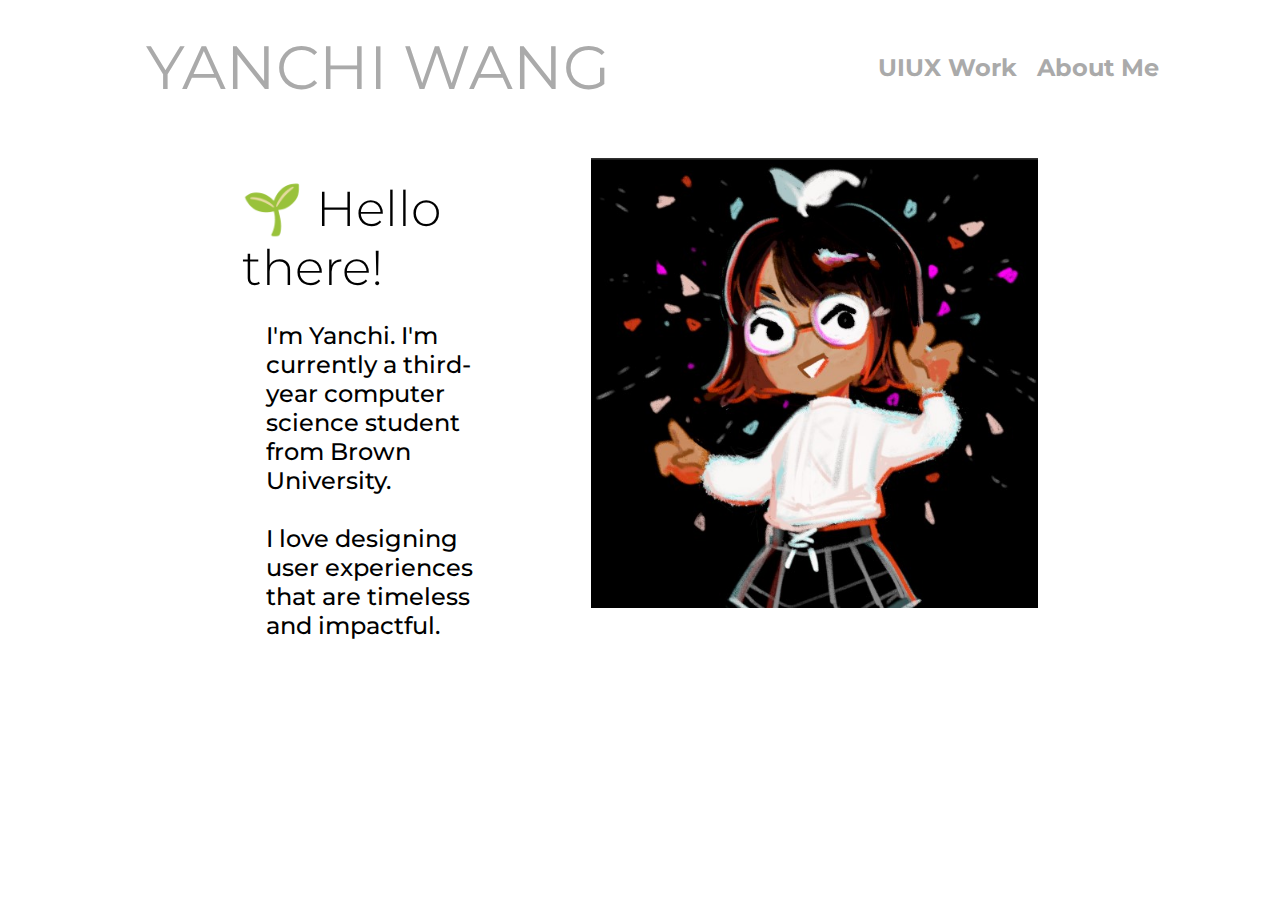
==== about-me.html @ a6651280 "first commit" ====
!DOCTYPE html>
<html lang="en">
    <head>
        <title>YANCHI WANG</title>
        <link rel="icon" href = "assets/logo.png">
        <link rel="stylesheet" href="style.css">
        <link rel="preconnect" href="https://fonts.googleapis.com">
        <link rel="preconnect" href="https://fonts.gstatic.com" crossorigin>
        <link href="https://fonts.googleapis.com/css2?family=Montserrat:wght@300;400;500;600&display=swap" rel="stylesheet">
        <meta name="viewport" content="width=device-width, initial-scale=1.0">
    </head>
    <body>
        <div id="header">
            <a href="index.html" class="name">
                YANCHI WANG
            </a>
            <div class="navbar">
                <a href="index.html" class="navbar-item">UIUX Work</a>
                <a href="about-me.html" class="navbar-item" id="current-item">About Me</a>
            </div>
        </div>
        <div id="main"> 
            <div class="main-text">
                <img src="assets/profile.jpg" alt="a drawing of myself" style="float:right; padding:0 0 20px 100px; max-width:100%; max-height: 450px;">
                <h1>🌱 Hello there!</h1>
                <p>
                    I'm Yanchi. I'm currently a third-year computer science student from Brown University. <br> <br>
                    I love designing user experiences that are timeless and impactful.<br> <br>
                </p>
            </div>
        </div>
    </body>
</html>
---- style.css ----
body{
	background-color: white;
	font-size-adjust: 0.80;
    font-family: 'Montserrat', sans-serif;
}
h1{
    font-weight:300;
}
h2{
    font-weight:300;
    font-size: 50px;
}
h3{
    color:#666666;
    margin-top: 50px;
}
p {
    margin: 3%;
    font-weight: 500;
    font-size: 16px;
}
ul {
    list-style: outside;
    list-style-type: ">  ";
}
ul li{
    margin: 15px;
    font-weight: 500;
    font-size: 14px;
}
a {
    padding: 0 5px;
    background-color: white;
    text-decoration: none;
    color: #666666;
}
a:hover{
    color: white;
    background-color: black;
}
#header{
    height: fit-content;
    width: 100%;
    text-align: center;
    padding: 5px;
    font-size:40px;
    background-color: white;
    position:fixed;
	top:0;
	left:0;
    display: flex;
    align-items: center;
    justify-content: space-around;
    flex-flow: row wrap;
}
.name{
    padding: 25px;
    float:left;
    color: #AAAAAA;
    text-decoration: none;
    background-color: white;
}
.name:hover{
    color:black;
    background-color: white;
}
.navbar{
    display: flex;
    flex-flow: row nowrap;
    align-items: center;
    justify-content: center;
}
.navbar-item{
    justify-self: stretch;
    width: fit-content;
	color: #AAAAAA;    
	text-align: center;
    padding: 0 10px;
	font-size: 16px;
    font-weight: bold;
    overflow: hidden;
	text-overflow: ellipsis;
}
.navbar-item:link{
    text-decoration: none;
}
.navbar-item:hover{
    font-weight: bold;
    color:white;
}
#main{
    margin: 0 5%;
}
.main-text{
    height: fit-content;
    padding: 120px 15% 10px;
    /* margin: 300px 15%; */
}
#gallery{
    width: 100%;
    display: flex; 
    flex-flow: row wrap;
    justify-content: center;
    align-items: center;
    row-gap: 10px;
    column-gap: 10px;
}
.gallery-item{
    min-width: 60%;
    height: 250px;
    text-align: center;
    font-weight: 300;
    font-size: 12px;
    text-align: left;
    text-decoration: none;
    color: gray;
    overflow: hidden;
    text-overflow: ellipsis;
}
.gallery-item:hover{
    box-shadow: 0px 6px 6px rgba(0, 0, 0, 0.50);
    color: white;
}
.gallery-item img{
    object-fit:cover;
    max-width: 60%;
    max-height: fit-content;
}
.gallery-item::after{
    content: "";
    clear: both;
    display: table;
}
.item-description{
    height: 100%;
    padding: 16px;
    text-align: left;
    vertical-align: center;
}
.emph{
    background-color: black;
    color:white;
    padding: 0 15px;
}
#about-me::after{
    content: "";
    clear: both;
    display: table;
}
#footer{
    margin-top:100px;
    height:100px;
    width:100%;
    text-align: center;

    /* background-color: #AAAAAA; */
}


@media screen and (max-width: 500px) {
    .img {
      width: 100%; /* The width is 100%, when the viewport is 800px or smaller */
    }

  }
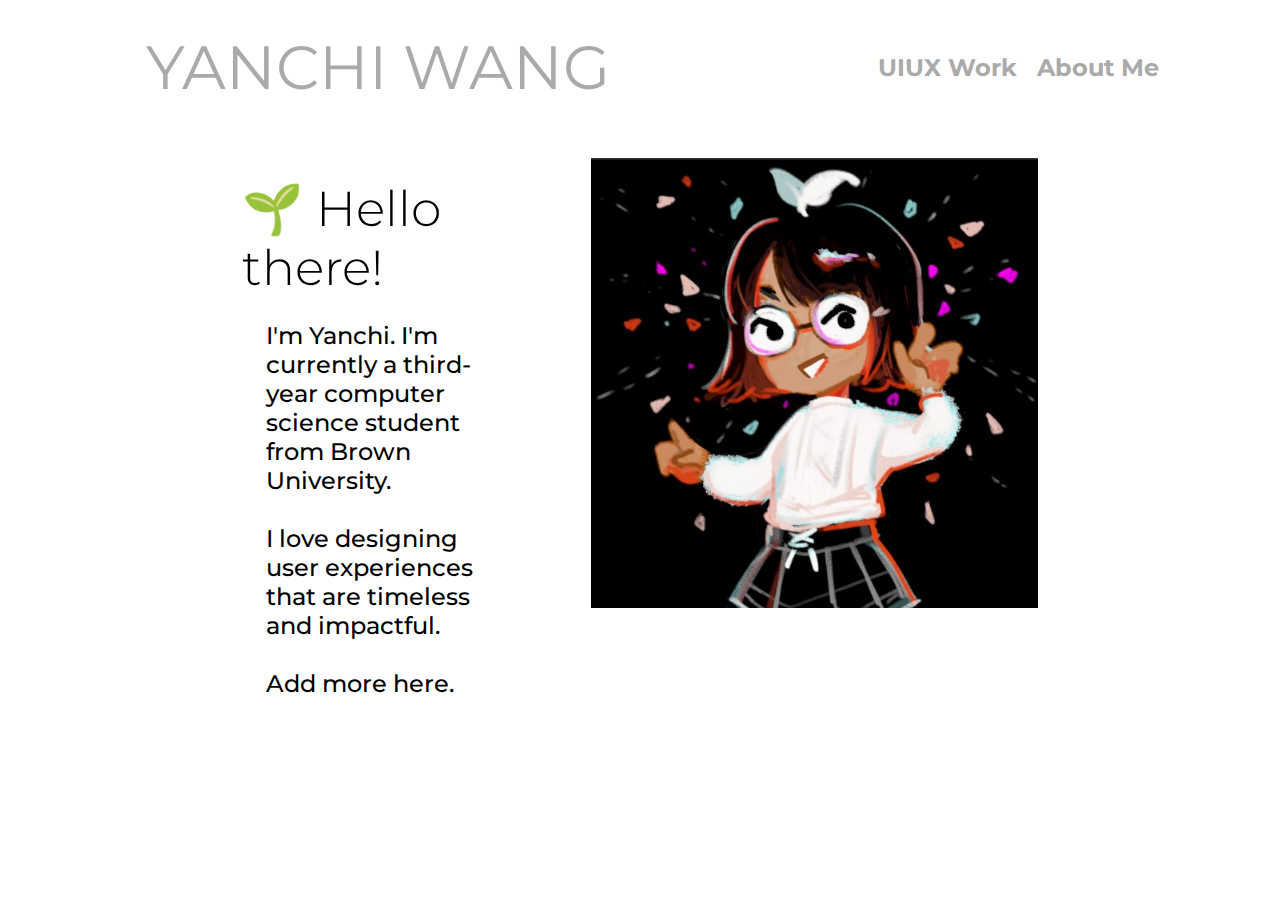
==== commit 553f4b43: "need to finish project pages" ====
--- a/about-me.html
+++ b/about-me.html
@@ -26,6 +26,7 @@
                 <p>
                     I'm Yanchi. I'm currently a third-year computer science student from Brown University. <br> <br>
                     I love designing user experiences that are timeless and impactful.<br> <br>
+                    Add more here. 
                 </p>
             </div>
         </div>
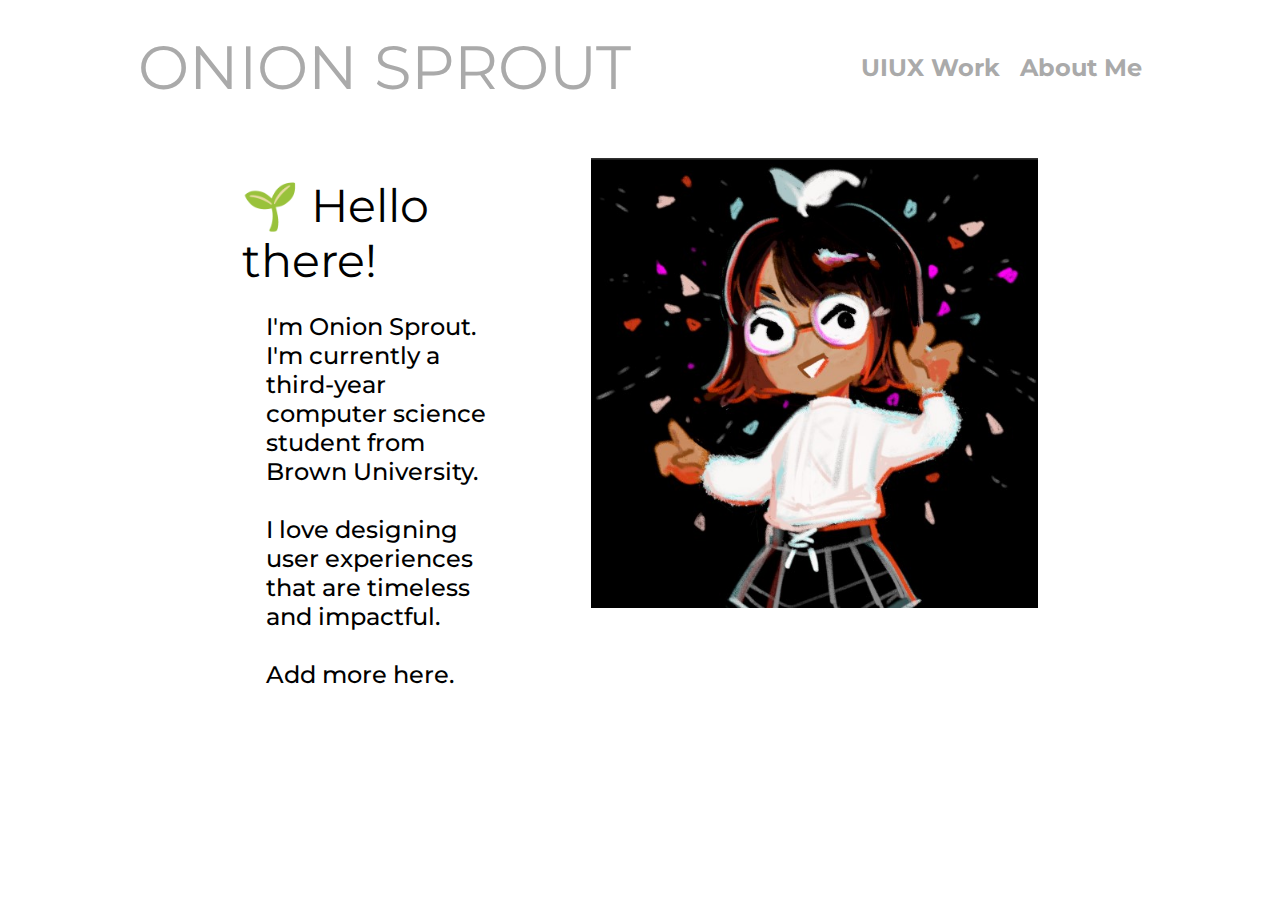
==== commit 41384671: "many edits" ====
--- a/about-me.html
+++ b/about-me.html
@@ -1,7 +1,7 @@
 !DOCTYPE html>
 <html lang="en">
     <head>
-        <title>YANCHI WANG</title>
+        <title>ONION SPROUT</title>
         <link rel="icon" href = "assets/logo.png">
         <link rel="stylesheet" href="style.css">
         <link rel="preconnect" href="https://fonts.googleapis.com">
@@ -12,7 +12,7 @@
     <body>
         <div id="header">
             <a href="index.html" class="name">
-                YANCHI WANG
+                ONION SPROUT
             </a>
             <div class="navbar">
                 <a href="index.html" class="navbar-item">UIUX Work</a>
@@ -21,10 +21,10 @@
         </div>
         <div id="main"> 
             <div class="main-text">
-                <img src="assets/profile.jpg" alt="a drawing of myself" style="float:right; padding:0 0 20px 100px; max-width:100%; max-height: 450px;">
+                <img src="profile.jpg" alt="a drawing of myself" style="float:right; padding:0 0 20px 100px; max-width:100%; max-height: 450px;">
                 <h1>🌱 Hello there!</h1>
                 <p>
-                    I'm Yanchi. I'm currently a third-year computer science student from Brown University. <br> <br>
+                    I'm Onion Sprout. I'm currently a third-year computer science student from Brown University. <br> <br>
                     I love designing user experiences that are timeless and impactful.<br> <br>
                     Add more here. 
                 </p>
--- a/style.css
+++ b/style.css
@@ -1,10 +1,14 @@
+html {
+    scroll-behavior: smooth;
+}
 body{
 	background-color: white;
 	font-size-adjust: 0.80;
     font-family: 'Montserrat', sans-serif;
 }
 h1{
-    font-weight:300;
+    font-weight:400;
+    font-size:30px;
 }
 h2{
     font-weight:300;
@@ -33,6 +37,7 @@
     background-color: white;
     text-decoration: none;
     color: #666666;
+    transition: all 0.2s;
 }
 a:hover{
     color: white;
@@ -40,9 +45,9 @@
 }
 #header{
     height: fit-content;
-    width: 100%;
+    width: 80%;
     text-align: center;
-    padding: 5px;
+    padding: 5px 10%;
     font-size:40px;
     background-color: white;
     position:fixed;
@@ -50,11 +55,11 @@
 	left:0;
     display: flex;
     align-items: center;
-    justify-content: space-around;
+    justify-content: space-between;
     flex-flow: row wrap;
 }
 .name{
-    padding: 25px;
+    padding: 25px 10px;
     float:left;
     color: #AAAAAA;
     text-decoration: none;
@@ -113,18 +118,19 @@
     font-size: 12px;
     text-align: left;
     text-decoration: none;
-    color: gray;
     overflow: hidden;
     text-overflow: ellipsis;
+    color:white;
 }
 .gallery-item:hover{
     box-shadow: 0px 6px 6px rgba(0, 0, 0, 0.50);
-    color: white;
+    color: black;
 }
 .gallery-item img{
     object-fit:cover;
     max-width: 60%;
     max-height: fit-content;
+    overflow:hidden;
 }
 .gallery-item::after{
     content: "";
@@ -133,33 +139,33 @@
 }
 .item-description{
     height: 100%;
-    padding: 16px;
+    padding: 10px;
     text-align: left;
     vertical-align: center;
+    font-size: 16px;
+    font-weight:500;
+    padding: 0 4%;
 }
 .emph{
     background-color: black;
     color:white;
-    padding: 0 15px;
+    padding: 0 1.5%;
 }
 #about-me::after{
     content: "";
     clear: both;
     display: table;
 }
-#footer{
-    margin-top:100px;
-    height:100px;
+.quote {
+    font-size:20px; 
+    line-height:30px;
+    margin: 3%;
+    font-weight: 500;
+}
+/* #footer{
+    height:20px;
     width:100%;
-    text-align: center;
-
-    /* background-color: #AAAAAA; */
-}
+    text-align: center; } */
 
 
-@media screen and (max-width: 500px) {
-    .img {
-      width: 100%; /* The width is 100%, when the viewport is 800px or smaller */
-    }
 
-  }
